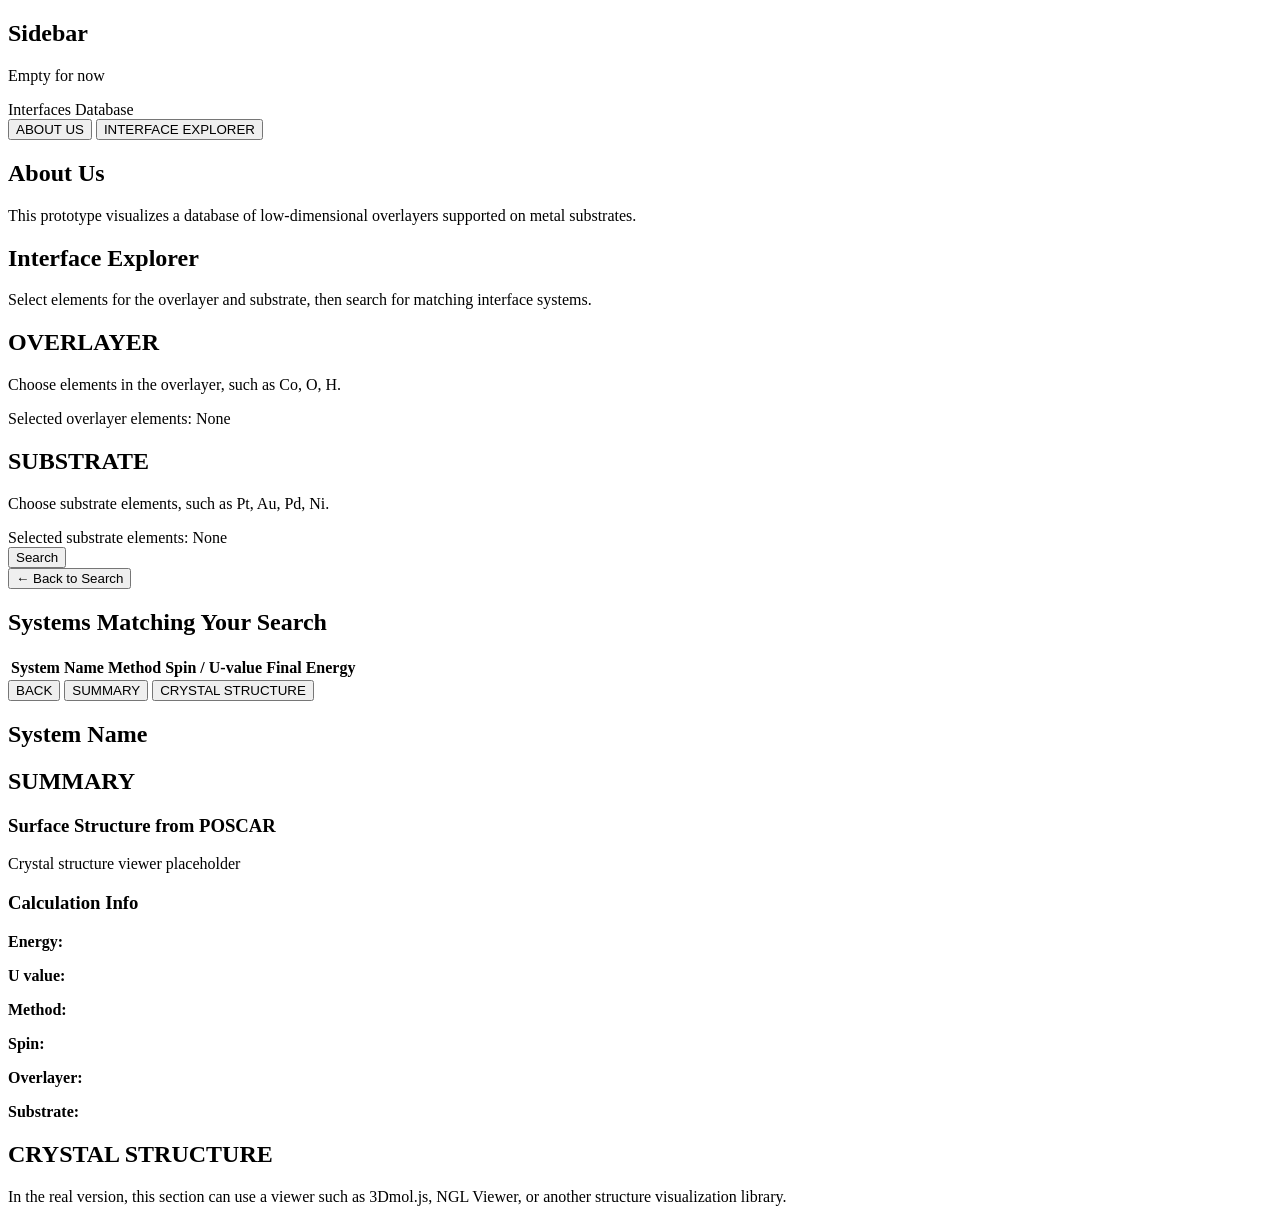
==== index (3).html @ 0cb7d9d6 "Add files via upload" ====
<!DOCTYPE html>
<html lang="en">
<head>
  <meta charset="UTF-8" />
  <meta name="viewport" content="width=device-width, initial-scale=1.0" />
  <title>Interfaces Database Prototype</title>
  <link rel="stylesheet" href="style.css" />
</head>
<body>
  <aside class="left-sidebar">
    <h2>Sidebar</h2>
    <p>Empty for now</p>
  </aside>

  <div class="main-app">
    <header class="top-nav">
      <div class="logo">Interfaces Database</div>
      <nav>
        <button class="nav-tab" onclick="showPage('aboutPage')">ABOUT US</button>
        <button class="nav-tab active" onclick="showPage('searchPage')">INTERFACE EXPLORER</button>
      </nav>
    </header>

    <!-- ABOUT PAGE -->
    <section id="aboutPage" class="page hidden">
      <h1>About Us</h1>
      <p>
        This prototype visualizes a database of low-dimensional overlayers
        supported on metal substrates.
      </p>
    </section>

    <!-- SEARCH PAGE -->
    <section id="searchPage" class="page">
      <h1>Interface Explorer</h1>
      <p class="subtitle">
        Select elements for the overlayer and substrate, then search for matching interface systems.
      </p>

      <div class="search-grid">
        <div class="search-panel">
          <h2>OVERLAYER</h2>
          <p class="hint">Choose elements in the overlayer, such as Co, O, H.</p>
          <div id="overlayerTable" class="periodic-table"></div>
          <div class="selected-box">
            Selected overlayer elements:
            <span id="selectedOverlayer">None</span>
          </div>
        </div>

        <div class="search-panel">
          <h2>SUBSTRATE</h2>
          <p class="hint">Choose substrate elements, such as Pt, Au, Pd, Ni.</p>
          <div id="substrateTable" class="periodic-table"></div>
          <div class="selected-box">
            Selected substrate elements:
            <span id="selectedSubstrate">None</span>
          </div>
        </div>
      </div>

      <button class="search-button" onclick="searchSystems()">Search</button>
    </section>

    <!-- RESULTS PAGE -->
    <section id="resultsPage" class="page hidden">
      <button class="back-button" onclick="showPage('searchPage')">← Back to Search</button>

      <h1>Systems Matching Your Search</h1>

      <table class="results-table">
        <thead>
          <tr>
            <th>System Name</th>
            <th>Method</th>
            <th>Spin / U-value</th>
            <th>Final Energy</th>
          </tr>
        </thead>
        <tbody id="resultsBody"></tbody>
      </table>
    </section>

    <!-- DETAIL PAGE -->
    <section id="detailPage" class="page hidden">
      <div class="detail-layout">
        <aside class="detail-sidebar">
          <button onclick="showPage('resultsPage')">BACK</button>
          <button onclick="scrollToSection('summarySection')">SUMMARY</button>
          <button onclick="scrollToSection('structureSection')">CRYSTAL STRUCTURE</button>
        </aside>

        <main class="detail-content">
          <h1 id="detailTitle">System Name</h1>

          <section id="summarySection">
            <h2>SUMMARY</h2>

            <div class="summary-grid">
              <div class="summary-card large-card">
                <h3>Surface Structure from POSCAR</h3>
                <div class="structure-placeholder">
                  Crystal structure viewer placeholder
                </div>
              </div>

              <div class="summary-card">
                <h3>Calculation Info</h3>
                <p><strong>Energy:</strong> <span id="detailEnergy"></span></p>
                <p><strong>U value:</strong> <span id="detailU"></span></p>
                <p><strong>Method:</strong> <span id="detailMethod"></span></p>
                <p><strong>Spin:</strong> <span id="detailSpin"></span></p>
                <p><strong>Overlayer:</strong> <span id="detailOverlayer"></span></p>
                <p><strong>Substrate:</strong> <span id="detailSubstrate"></span></p>
              </div>
            </div>
          </section>

          <section id="structureSection">
            <h2>CRYSTAL STRUCTURE</h2>
            <div class="crystal-box">
              In the real version, this section can use a viewer such as
              3Dmol.js, NGL Viewer, or another structure visualization library.
            </div>
          </section>
        </main>
      </div>
    </section>
  </div>

  <script src="script.js"></script>
</body>
</html>
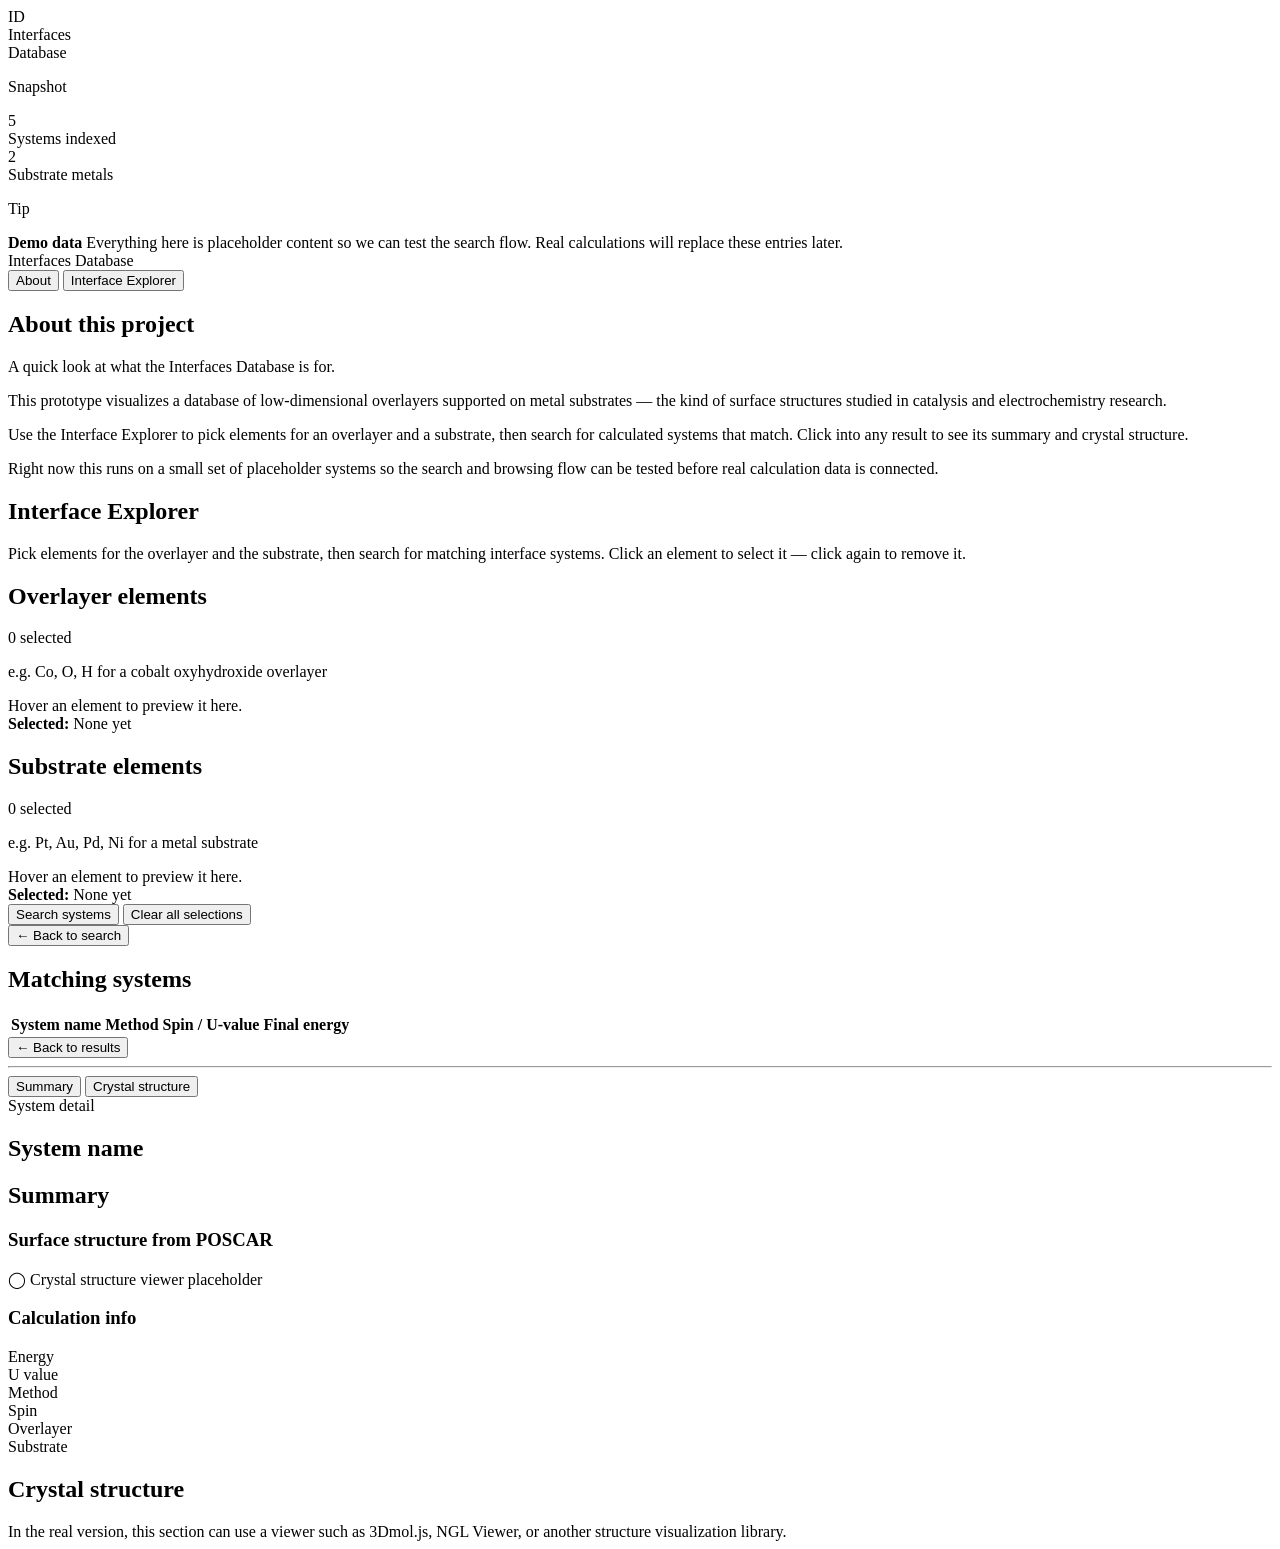
==== commit fb54e94c: "Add files via upload" ====
--- a/index (3).html
+++ b/index (3).html
@@ -4,120 +4,214 @@
   <meta charset="UTF-8" />
   <meta name="viewport" content="width=device-width, initial-scale=1.0" />
   <title>Interfaces Database Prototype</title>
+  <link rel="preconnect" href="https://fonts.googleapis.com">
+  <link href="https://fonts.googleapis.com/css2?family=IBM+Plex+Mono:wght@500;600;700&family=IBM+Plex+Sans:wght@400;500;600;700&display=swap" rel="stylesheet">
   <link rel="stylesheet" href="style.css" />
 </head>
 <body>
   <aside class="left-sidebar">
-    <h2>Sidebar</h2>
-    <p>Empty for now</p>
+    <div class="sidebar-brand">
+      <div class="sidebar-mark">ID</div>
+      <div class="sidebar-brand-text">Interfaces<br />Database</div>
+    </div>
+
+    <p class="sidebar-section-label">Snapshot</p>
+    <div class="sidebar-stats">
+      <div class="sidebar-stat">
+        <div class="sidebar-stat-value" id="statSystems">5</div>
+        <div class="sidebar-stat-label">Systems indexed</div>
+      </div>
+      <div class="sidebar-stat">
+        <div class="sidebar-stat-value">2</div>
+        <div class="sidebar-stat-label">Substrate metals</div>
+      </div>
+    </div>
+
+    <p class="sidebar-section-label">Tip</p>
+    <div class="sidebar-tip">
+      <strong>Demo data</strong>
+      Everything here is placeholder content so we can test the search flow. Real calculations will replace these entries later.
+    </div>
   </aside>
 
   <div class="main-app">
     <header class="top-nav">
       <div class="logo">Interfaces Database</div>
       <nav>
-        <button class="nav-tab" onclick="showPage('aboutPage')">ABOUT US</button>
-        <button class="nav-tab active" onclick="showPage('searchPage')">INTERFACE EXPLORER</button>
+        <button class="nav-tab" onclick="showPage('aboutPage')">About</button>
+        <button class="nav-tab active" onclick="showPage('searchPage')">Interface Explorer</button>
       </nav>
     </header>
 
     <!-- ABOUT PAGE -->
     <section id="aboutPage" class="page hidden">
-      <h1>About Us</h1>
-      <p>
-        This prototype visualizes a database of low-dimensional overlayers
-        supported on metal substrates.
+      <h1>About this project</h1>
+      <p class="subtitle">
+        A quick look at what the Interfaces Database is for.
       </p>
+      <div class="about-card">
+        <p>
+          This prototype visualizes a database of low-dimensional overlayers supported on metal substrates —
+          the kind of surface structures studied in catalysis and electrochemistry research.
+        </p>
+        <p>
+          Use the Interface Explorer to pick elements for an overlayer and a substrate, then search for
+          calculated systems that match. Click into any result to see its summary and crystal structure.
+        </p>
+        <p>
+          Right now this runs on a small set of placeholder systems so the search and browsing flow can be
+          tested before real calculation data is connected.
+        </p>
+      </div>
     </section>
 
     <!-- SEARCH PAGE -->
     <section id="searchPage" class="page">
       <h1>Interface Explorer</h1>
       <p class="subtitle">
-        Select elements for the overlayer and substrate, then search for matching interface systems.
+        Pick elements for the overlayer and the substrate, then search for matching interface systems.
+        Click an element to select it — click again to remove it.
       </p>
 
       <div class="search-grid">
         <div class="search-panel">
-          <h2>OVERLAYER</h2>
-          <p class="hint">Choose elements in the overlayer, such as Co, O, H.</p>
-          <div id="overlayerTable" class="periodic-table"></div>
+          <div class="search-panel-head">
+            <h2>Overlayer elements</h2>
+            <span id="overlayerBadge" class="panel-badge empty">0 selected</span>
+          </div>
+          <p class="hint">e.g. Co, O, H for a cobalt oxyhydroxide overlayer</p>
+
+          <div class="periodic-table-wrap">
+            <div id="overlayerTable" class="periodic-table" role="group" aria-label="Overlayer element picker"></div>
+          </div>
+
+          <div id="overlayerLegend" class="table-legend"></div>
+
+          <div id="overlayerPreview" class="element-preview is-empty">
+            Hover an element to preview it here.
+          </div>
+
           <div class="selected-box">
-            Selected overlayer elements:
-            <span id="selectedOverlayer">None</span>
+            <strong>Selected:</strong>
+            <span id="selectedOverlayerEmpty">None yet</span>
+            <span id="selectedOverlayerChips" class="selected-chip-list"></span>
           </div>
         </div>
 
         <div class="search-panel">
-          <h2>SUBSTRATE</h2>
-          <p class="hint">Choose substrate elements, such as Pt, Au, Pd, Ni.</p>
-          <div id="substrateTable" class="periodic-table"></div>
+          <div class="search-panel-head">
+            <h2>Substrate elements</h2>
+            <span id="substrateBadge" class="panel-badge empty">0 selected</span>
+          </div>
+          <p class="hint">e.g. Pt, Au, Pd, Ni for a metal substrate</p>
+
+          <div class="periodic-table-wrap">
+            <div id="substrateTable" class="periodic-table" role="group" aria-label="Substrate element picker"></div>
+          </div>
+
+          <div id="substrateLegend" class="table-legend"></div>
+
+          <div id="substratePreview" class="element-preview is-empty">
+            Hover an element to preview it here.
+          </div>
+
           <div class="selected-box">
-            Selected substrate elements:
-            <span id="selectedSubstrate">None</span>
+            <strong>Selected:</strong>
+            <span id="selectedSubstrateEmpty">None yet</span>
+            <span id="selectedSubstrateChips" class="selected-chip-list"></span>
           </div>
         </div>
       </div>
 
-      <button class="search-button" onclick="searchSystems()">Search</button>
+      <div class="search-actions">
+        <button class="search-button" onclick="searchSystems()">Search systems</button>
+        <button class="search-reset" onclick="clearAllSelections()">Clear all selections</button>
+      </div>
     </section>
 
     <!-- RESULTS PAGE -->
     <section id="resultsPage" class="page hidden">
-      <button class="back-button" onclick="showPage('searchPage')">← Back to Search</button>
-
-      <h1>Systems Matching Your Search</h1>
-
-      <table class="results-table">
-        <thead>
-          <tr>
-            <th>System Name</th>
-            <th>Method</th>
-            <th>Spin / U-value</th>
-            <th>Final Energy</th>
-          </tr>
-        </thead>
-        <tbody id="resultsBody"></tbody>
-      </table>
+      <button class="back-button" onclick="showPage('searchPage')">&larr; Back to search</button>
+
+      <div class="results-header">
+        <h1>Matching systems</h1>
+        <div class="results-count" id="resultsCount"></div>
+      </div>
+      <div class="active-filters-bar" id="activeFiltersBar"></div>
+
+      <div class="results-table-wrap">
+        <table class="results-table">
+          <thead>
+            <tr>
+              <th>System name</th>
+              <th>Method</th>
+              <th>Spin / U-value</th>
+              <th>Final energy</th>
+            </tr>
+          </thead>
+          <tbody id="resultsBody"></tbody>
+        </table>
+      </div>
     </section>
 
     <!-- DETAIL PAGE -->
     <section id="detailPage" class="page hidden">
       <div class="detail-layout">
         <aside class="detail-sidebar">
-          <button onclick="showPage('resultsPage')">BACK</button>
-          <button onclick="scrollToSection('summarySection')">SUMMARY</button>
-          <button onclick="scrollToSection('structureSection')">CRYSTAL STRUCTURE</button>
+          <button class="back-link" onclick="showPage('resultsPage')">&larr; Back to results</button>
+          <hr />
+          <button onclick="scrollToSection('summarySection')">Summary</button>
+          <button onclick="scrollToSection('structureSection')">Crystal structure</button>
         </aside>
 
         <main class="detail-content">
-          <h1 id="detailTitle">System Name</h1>
+          <div class="detail-eyebrow">System detail</div>
+          <h1 id="detailTitle">System name</h1>
 
           <section id="summarySection">
-            <h2>SUMMARY</h2>
+            <h2>Summary</h2>
 
             <div class="summary-grid">
               <div class="summary-card large-card">
-                <h3>Surface Structure from POSCAR</h3>
+                <h3>Surface structure from POSCAR</h3>
                 <div class="structure-placeholder">
-                  Crystal structure viewer placeholder
+                  <span class="placeholder-icon">&#9711;</span>
+                  <span>Crystal structure viewer placeholder</span>
                 </div>
               </div>
 
               <div class="summary-card">
-                <h3>Calculation Info</h3>
-                <p><strong>Energy:</strong> <span id="detailEnergy"></span></p>
-                <p><strong>U value:</strong> <span id="detailU"></span></p>
-                <p><strong>Method:</strong> <span id="detailMethod"></span></p>
-                <p><strong>Spin:</strong> <span id="detailSpin"></span></p>
-                <p><strong>Overlayer:</strong> <span id="detailOverlayer"></span></p>
-                <p><strong>Substrate:</strong> <span id="detailSubstrate"></span></p>
+                <h3>Calculation info</h3>
+                <div class="info-row">
+                  <span class="info-label">Energy</span>
+                  <span class="info-value" id="detailEnergy"></span>
+                </div>
+                <div class="info-row">
+                  <span class="info-label">U value</span>
+                  <span class="info-value" id="detailU"></span>
+                </div>
+                <div class="info-row">
+                  <span class="info-label">Method</span>
+                  <span class="info-value" id="detailMethod"></span>
+                </div>
+                <div class="info-row">
+                  <span class="info-label">Spin</span>
+                  <span class="info-value" id="detailSpin"></span>
+                </div>
+                <div class="info-row">
+                  <span class="info-label">Overlayer</span>
+                  <span class="info-value" id="detailOverlayer"></span>
+                </div>
+                <div class="info-row">
+                  <span class="info-label">Substrate</span>
+                  <span class="info-value" id="detailSubstrate"></span>
+                </div>
               </div>
             </div>
           </section>
 
           <section id="structureSection">
-            <h2>CRYSTAL STRUCTURE</h2>
+            <h2>Crystal structure</h2>
             <div class="crystal-box">
               In the real version, this section can use a viewer such as
               3Dmol.js, NGL Viewer, or another structure visualization library.
@@ -128,6 +222,7 @@
     </section>
   </div>
 
+  <script src="elements-data.js"></script>
   <script src="script.js"></script>
 </body>
-</html>+</html>
